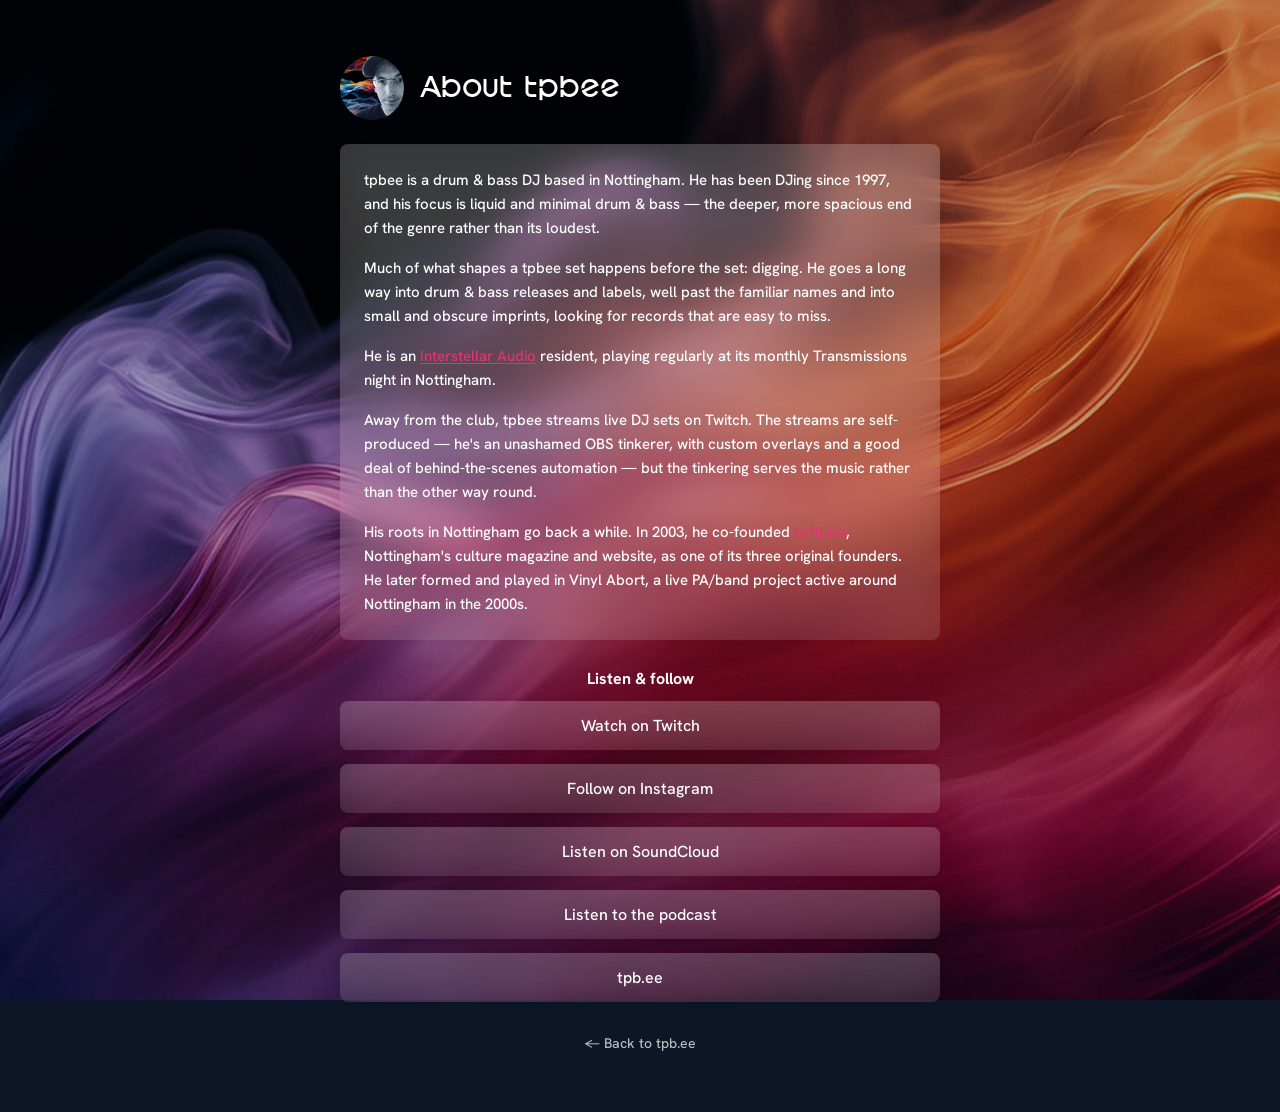
==== about/index.html @ 13e7f249 "Add indexable /about page New profile page giving search engines and AI retrieval systems an authori" ====
<!doctype html>
<html lang="en">
<head>
<!-- Google tag (gtag.js) -->
<script async src="https://www.googletagmanager.com/gtag/js?id=G-3CTKX5TWD7"></script>
<script>
  window.dataLayer = window.dataLayer || [];
  function gtag(){dataLayer.push(arguments);}
  gtag('js', new Date());

  gtag('config', 'G-3CTKX5TWD7');
</script>
<meta charset="UTF-8">
<meta name="viewport" content="width=device-width, initial-scale=1.0">
<title>tpbee — Nottingham Drum &amp; Bass DJ</title>
<meta name="description" content="tpbee is a Nottingham-based drum &amp; bass DJ, Interstellar Audio resident and longtime selector focused on liquid, minimal and deeper DNB.">
<link rel="canonical" href="https://tpb.ee/about">

<meta property="og:title" content="tpbee — Nottingham Drum &amp; Bass DJ">
<meta property="og:description" content="tpbee is a Nottingham-based drum &amp; bass DJ, Interstellar Audio resident and longtime selector focused on liquid, minimal and deeper DNB.">
<meta property="og:image" content="https://tpb.ee/assets/og-image.jpg">
<meta property="og:image:width" content="1200">
<meta property="og:image:height" content="630">
<meta property="og:url" content="https://tpb.ee/about">
<meta property="og:type" content="profile">
<meta property="og:site_name" content="tpbee">

<meta name="twitter:card" content="summary_large_image">
<meta name="twitter:title" content="tpbee — Nottingham Drum &amp; Bass DJ">
<meta name="twitter:description" content="tpbee is a Nottingham-based drum &amp; bass DJ, Interstellar Audio resident and longtime selector focused on liquid, minimal and deeper DNB.">
<meta name="twitter:image" content="https://tpb.ee/assets/og-image.jpg">

<link rel="icon" href="/assets/favicon.ico" sizes="any">
<link rel="icon" type="image/png" sizes="32x32" href="/assets/favicon-32.png">
<link rel="icon" type="image/png" sizes="16x16" href="/assets/favicon-16.png">
<link rel="apple-touch-icon" href="/assets/apple-touch-icon.png">

<link rel="preconnect" href="https://fonts.googleapis.com">
<link rel="preconnect" href="https://fonts.gstatic.com" crossorigin>
<link href="https://fonts.googleapis.com/css2?family=Hanken+Grotesk:wght@500;700&display=swap" rel="stylesheet">

<link rel="stylesheet" href="/style.css">

<script type="application/ld+json">
{
  "@context": "https://schema.org",
  "@type": "ProfilePage",
  "url": "https://tpb.ee/about",
  "mainEntity": {
    "@type": "Person",
    "name": "tpbee",
    "url": "https://tpb.ee/",
    "description": "Nottingham-based drum & bass DJ focused on liquid and minimal DNB; Interstellar Audio resident; DJing since 1997.",
    "homeLocation": {
      "@type": "Place",
      "name": "Nottingham, UK"
    },
    "sameAs": [
      "https://twitch.tv/tpbee",
      "https://instagram.com/tpbeedj",
      "https://soundcloud.com/tpbee"
    ]
  }
}
</script>

<style>
  body {
    padding-top: 24px;
    padding-bottom: 60px;
  }

  #about-page {
    max-width: 640px;
    margin: 0 auto;
    padding: 32px 20px 0;
  }

  #about-header {
    display: flex;
    align-items: center;
    gap: 16px;
    margin-bottom: 24px;
  }

  #about-header img {
    width: 64px;
    height: 64px;
    flex-shrink: 0;
    border-radius: 50%;
    object-fit: cover;
  }

  #about-header h1 {
    margin: 0;
    font-family: var(--font-display);
    font-weight: 400;
    font-size: 28px;
    line-height: 1.2;
    color: var(--text-color);
  }

  .about-card {
    background: var(--link-bg);
    -webkit-backdrop-filter: blur(20px) brightness(1.1) contrast(0.9);
    backdrop-filter: blur(20px) brightness(1.1) contrast(0.9);
    border-radius: var(--link-radius);
    box-shadow: var(--link-shadow);
    padding: 24px;
    margin-bottom: var(--link-gap);
  }

  .about-card p {
    margin: 0 0 16px;
    color: var(--text-color);
    line-height: 1.6;
    font-size: 15px;
  }

  .about-card p:last-child {
    margin-bottom: 0;
  }

  .about-card a {
    color: var(--accent-color);
    text-decoration: underline;
    text-underline-offset: 2px;
  }

  #about-links h2 {
    margin: 28px 0 12px;
    text-align: center;
    font-size: var(--link-header-font-size);
    font-weight: 700;
    color: var(--text-color);
  }

  #about-link-list {
    display: flex;
    flex-direction: column;
    gap: var(--link-gap);
  }

  .about-link {
    display: block;
    text-align: center;
    padding: 14px 20px;
    background: var(--link-bg);
    -webkit-backdrop-filter: blur(20px) brightness(1.1) contrast(0.9);
    backdrop-filter: blur(20px) brightness(1.1) contrast(0.9);
    border-radius: var(--link-radius);
    box-shadow: var(--link-shadow);
    color: var(--text-color);
    font-weight: 500;
    font-size: var(--link-text-font-size);
    text-decoration: none;
    transition: background 120ms ease, box-shadow 120ms ease, transform 120ms ease;
  }

  .about-link:hover {
    background: var(--link-bg-hover);
    box-shadow: 0 0 0 1px rgba(224, 53, 110, 0.45), 0 4px 20px rgba(224, 53, 110, 0.25);
    transform: translateY(-1px);
  }

  #about-back {
    display: block;
    margin-top: 32px;
    text-align: center;
    color: var(--text-color);
    opacity: 0.7;
    font-size: 14px;
    text-decoration: none;
  }

  #about-back:hover {
    opacity: 1;
  }
</style>
</head>
<body>

<div id="page-background" aria-hidden="true"></div>

<main id="about-page">

  <header id="about-header">
    <img src="/assets/avatar.jpg" alt="tpbee profile picture" width="64" height="64">
    <h1>About tpbee</h1>
  </header>

  <article class="about-card">
    <p>tpbee is a drum &amp; bass DJ based in Nottingham. He has been DJing since 1997, and his focus is liquid and minimal drum &amp; bass — the deeper, more spacious end of the genre rather than its loudest.</p>

    <p>Much of what shapes a tpbee set happens before the set: digging. He goes a long way into drum &amp; bass releases and labels, well past the familiar names and into small and obscure imprints, looking for records that are easy to miss.</p>

    <p>He is an <a href="https://interstellaraudio.co.uk/" target="_blank" rel="noopener noreferrer">Interstellar Audio</a> resident, playing regularly at its monthly Transmissions night in Nottingham.</p>

    <p>Away from the club, tpbee streams live DJ sets on Twitch. The streams are self-produced — he's an unashamed OBS tinkerer, with custom overlays and a good deal of behind-the-scenes automation — but the tinkering serves the music rather than the other way round.</p>

    <p>His roots in Nottingham go back a while. In 2003, he co-founded <a href="https://www.leftlion.co.uk/" target="_blank" rel="noopener noreferrer">LeftLion</a>, Nottingham's culture magazine and website, as one of its three original founders. He later formed and played in Vinyl Abort, a live PA/band project active around Nottingham in the 2000s.</p>
  </article>

  <section id="about-links">
    <h2>Listen &amp; follow</h2>
    <div id="about-link-list">
      <a class="about-link" href="https://twitch.tv/tpbee" target="_blank" rel="noopener noreferrer">Watch on Twitch</a>
      <a class="about-link" href="https://instagram.com/tpbeedj" target="_blank" rel="noopener noreferrer">Follow on Instagram</a>
      <a class="about-link" href="https://soundcloud.com/tpbee" target="_blank" rel="noopener noreferrer">Listen on SoundCloud</a>
      <a class="about-link" href="https://podcasts.apple.com/us/podcast/diving-deeper-dnb-with-tpbee/id1849227916" target="_blank" rel="noopener noreferrer">Listen to the podcast</a>
      <a class="about-link" href="https://tpb.ee/">tpb.ee</a>
    </div>
  </section>

  <a id="about-back" href="/">&larr; Back to tpb.ee</a>

</main>

</body>
</html>
---- style.css ----
/* ==========================================================================
   Design tokens
   Values reverse-engineered from the live linktr.ee/tpbee page's computed
   theme (custom theme, DARK luminance, GLASS button style, ROUNDED_SM
   corners, SHADOW_SM shadow).
   ========================================================================== */

:root {
  --page-fallback-color: #0c1626;
  --tint-color: rgba(0, 0, 0, 0.24);
  --text-color: #ffffff;
  --accent-color: #e0356e;

  --link-bg: linear-gradient(180deg, rgba(255, 255, 255, 0.1) 0%, rgba(255, 255, 255, 0) 100%), rgba(255, 255, 255, 0.1);
  --link-bg-hover: linear-gradient(180deg, rgba(255, 255, 255, 0.16) 0%, rgba(255, 255, 255, 0.04) 100%), rgba(255, 255, 255, 0.14);
  --link-radius: 8px;
  --link-inner-radius: 4px;
  --link-shadow: 0px 0 8px rgba(0, 0, 0, 0.02);
  --link-gap: 14px;

  --font-primary: 'Hanken Grotesk', -apple-system, BlinkMacSystemFont, 'Segoe UI', sans-serif;
  --font-display: 'Colmeak', var(--font-primary);

  --header-font-size: 20px;
  --tagline-font-size: 16px;
  --link-header-font-size: 14px;
  --link-text-font-size: 14px;

  --container-width: 580px;
}

@media screen and (min-width: 576px) {
  :root {
    --link-header-font-size: 16px;
    --link-text-font-size: 16px;
  }
}

@font-face {
  font-family: 'Colmeak';
  src: url('assets/fonts/Colmeak.woff2') format('woff2'),
       url('assets/fonts/Colmeak.woff') format('woff');
  font-weight: normal;
  font-style: normal;
  font-display: swap;
}

/* ==========================================================================
   Reset / base
   ========================================================================== */

* {
  box-sizing: border-box;
}

html, body {
  margin: 0;
  padding: 0;
}

body {
  min-height: 100vh;
  font-family: var(--font-primary);
  font-weight: 500;
  color: var(--text-color);
  background-color: var(--page-fallback-color);
}

img {
  max-width: 100%;
  display: block;
}

a {
  color: inherit;
  text-decoration: none;
}

button {
  font: inherit;
  color: inherit;
}

.sr-only {
  position: absolute;
  width: 1px;
  height: 1px;
  padding: 0;
  margin: -1px;
  overflow: hidden;
  clip: rect(0, 0, 0, 0);
  white-space: nowrap;
  border: 0;
}

/* ==========================================================================
   Background image + tint
   ========================================================================== */

#page-background {
  position: fixed;
  top: -100px;
  right: 0;
  bottom: -100px;
  left: 0;
  z-index: -1;
  background-image: linear-gradient(var(--tint-color), var(--tint-color)), url('assets/background.jpg');
  background-position: top center;
  background-size: cover;
  background-repeat: no-repeat;
}

/* Slight downward-lagging drift on scroll, driven entirely by the
   compositor (no JS scroll listener) so it can't stutter against
   native smooth/momentum scrolling. Browsers without scroll-driven
   animation support simply keep the background static. */
@keyframes parallax-drift {
  from {
    transform: translateY(0);
  }
  to {
    transform: translateY(-80px);
  }
}

@supports (animation-timeline: scroll()) {
  #page-background {
    animation: parallax-drift linear both;
    animation-timeline: scroll(root);
    animation-range: 0 550px;
  }
}

/* ==========================================================================
   Page container
   ========================================================================== */

#page {
  position: relative;
  max-width: var(--container-width);
  margin: 0 auto;
  min-height: 100vh;
  display: flex;
  flex-direction: column;
  align-items: center;
}

@media screen and (min-width: 576px) {
  #page {
    min-height: 0;
  }
}

/* ==========================================================================
   Header
   ========================================================================== */

#profile-header {
  width: 100%;
  padding: 48px 20px 32px 41px;
  display: flex;
  flex-direction: row;
  align-items: center;
  gap: 20px;
}

#avatar {
  width: 72px;
  height: 72px;
  flex-shrink: 0;
  border-radius: 50%;
  object-fit: cover;
}

#profile-text {
  display: flex;
  flex-direction: column;
  align-items: flex-start;
  gap: 8px;
  min-width: 0;
}

#profile-title {
  margin: 0 0 0 -8px;
  font-family: var(--font-display);
  font-weight: 400;
  font-size: 32px;
  line-height: 1.1;
  color: var(--text-color);
}

#tagline {
  margin: 0;
  max-width: 420px;
  text-align: left;
  text-wrap: balance;
  font-size: var(--tagline-font-size);
  font-weight: 500;
  line-height: 1.5;
  color: var(--text-color);
  overflow-wrap: anywhere;
}

/* ==========================================================================
   Links
   ========================================================================== */

#links {
  width: 100%;
  padding: 0 var(--link-gap) 8px;
  display: flex;
  flex-direction: column;
  gap: var(--link-gap);
}

@media screen and (min-width: 576px) {
  #links {
    padding: 0 calc(var(--link-gap) * 2) 8px;
  }
}

.link-group-heading {
  margin: 10px 0 0;
  text-align: center;
  font-size: var(--link-header-font-size);
  font-weight: 700;
  line-height: normal;
  color: var(--text-color);
}

.link-group-heading:first-child {
  margin-top: 0;
}

.link-group-items {
  display: flex;
  flex-direction: column;
  gap: var(--link-gap);
}

/* -- shared glass card -- */

.link-card {
  position: relative;
  display: block;
  width: 100%;
  background: var(--link-bg);
  -webkit-backdrop-filter: blur(20px) brightness(1.1) contrast(0.9);
  backdrop-filter: blur(20px) brightness(1.1) contrast(0.9);
  border-radius: var(--link-radius);
  box-shadow: var(--link-shadow);
  overflow: hidden;
  transition: transform 120ms ease, box-shadow 120ms ease, background 120ms ease;
}

.link-card:hover {
  background: var(--link-bg-hover);
  box-shadow: 0 0 0 1px rgba(224, 53, 110, 0.45), 0 4px 20px rgba(224, 53, 110, 0.25);
  transform: translateY(-1px);
}

.link-card:active {
  transform: translateY(0);
}

/* -- stack layout (icon left, centered label) -- */

.link-stack {
  position: relative;
  min-height: 64px;
  display: flex;
  align-items: center;
  justify-content: center;
  padding: 12px 64px;
}

.link-icon {
  position: absolute;
  left: 8px;
  top: 8px;
  bottom: 8px;
  width: 48px;
  border-radius: var(--link-inner-radius);
  overflow: hidden;
}

.link-icon img {
  width: 100%;
  height: 100%;
  object-fit: cover;
}

.link-title {
  width: 100%;
  font-size: var(--link-text-font-size);
  font-weight: 500;
  line-height: 1.2;
  letter-spacing: -0.2px;
  text-align: center;
  text-wrap: balance;
  overflow: hidden;
  text-overflow: ellipsis;
  display: -webkit-box;
  -webkit-line-clamp: 2;
  -webkit-box-orient: vertical;
}

/* -- featured layout (Start Here: thumbnail + label) -- */

.link-featured {
  display: flex;
  flex-direction: column;
}

.link-featured-thumb {
  padding: var(--link-gap) var(--link-gap) 0;
}

.link-featured-thumb-inner {
  aspect-ratio: 16 / 9;
  border-radius: var(--link-inner-radius);
  overflow: hidden;
  box-shadow: inset 0 0 0 0.5px rgba(255, 255, 255, 0.3);
}

.link-featured-thumb-inner img {
  width: 100%;
  height: 100%;
  object-fit: cover;
}

.link-featured .link-stack {
  padding: 12px 32px;
  min-height: 56px;
}

/* -- grid layout (playlists) -- */

.link-grid {
  display: grid;
  grid-template-columns: repeat(2, 1fr);
  gap: var(--link-gap);
}

.link-grid-card {
  display: flex;
  flex-direction: column;
}

.link-grid-thumb {
  padding: 10px 10px 0;
}

.link-grid-thumb-inner {
  aspect-ratio: 1 / 1;
  border-radius: var(--link-inner-radius);
  overflow: hidden;
  box-shadow: inset 0 0 0 0.5px rgba(255, 255, 255, 0.3);
}

.link-grid-thumb-inner img {
  width: 100%;
  height: 100%;
  object-fit: cover;
}

.link-grid-card .link-title {
  padding: 10px;
  min-height: 0;
}

/* ==========================================================================
   Social icons
   ========================================================================== */

#socials {
  width: 100%;
  margin-top: 8px;
  padding: 8px var(--link-gap) 24px;
  display: flex;
  flex-wrap: wrap;
  align-items: center;
  justify-content: center;
}

.social-icon {
  display: inline-flex;
  align-items: center;
  justify-content: center;
  padding: 8px;
  background: transparent;
  border: 0;
  cursor: pointer;
  color: var(--text-color);
  transition: transform 150ms ease, color 150ms ease;
}

.social-icon:hover {
  color: var(--accent-color);
  transform: scale(1.075);
}

.social-icon svg {
  width: 32px;
  height: 32px;
  fill: currentColor;
  pointer-events: none;
}

/* ==========================================================================
   Footer
   ========================================================================== */

#site-footer {
  width: 100%;
  padding: 0 var(--link-gap) 24px;
  text-align: center;
}

#site-footer a {
  color: var(--text-color);
  opacity: 0.6;
  font-size: 13px;
  text-decoration: none;
}

#site-footer a:hover {
  opacity: 1;
}
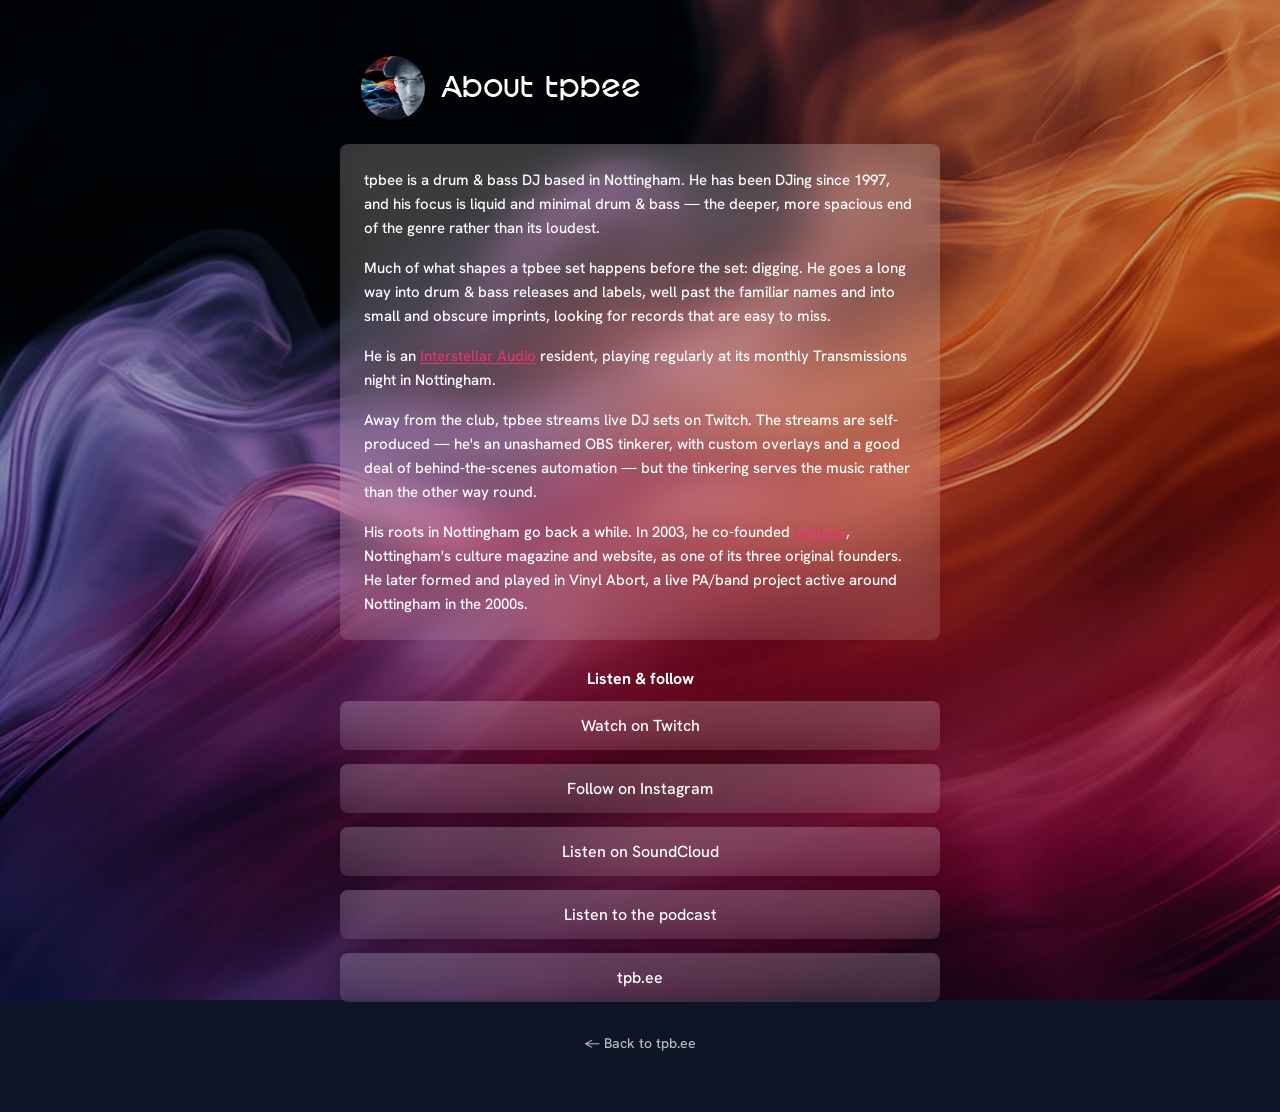
==== commit 91f02149: "Match About page header nudge to homepage Homepage's #profile-header uses an extra 21px left padding" ====
--- a/about/index.html
+++ b/about/index.html
@@ -81,6 +81,7 @@
     align-items: center;
     gap: 16px;
     margin-bottom: 24px;
+    padding-left: 21px;
   }
 
   #about-header img {
